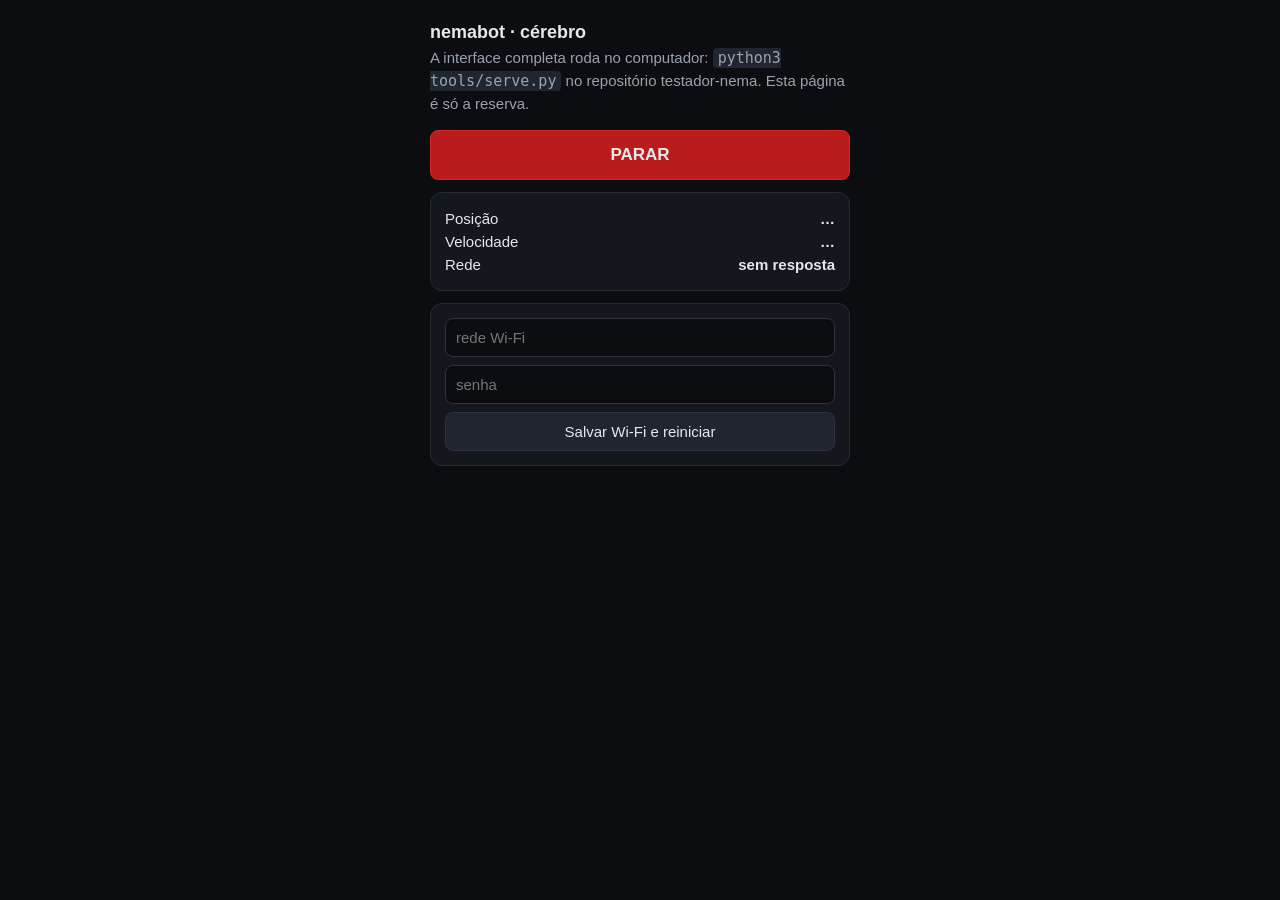
==== web/mini/index.html @ aef15b47 "Interface sai do ESP32: ele vira só o cérebro (API + WebSocket) - tools/serve.py serve a interface n" ====
<!doctype html><html lang="pt-BR"><head><meta charset="utf-8">
<meta name="viewport" content="width=device-width,initial-scale=1">
<title>nemabot · cérebro</title>
<style>
body{margin:0;background:#0b0d10;color:#e6e8eb;font:15px -apple-system,BlinkMacSystemFont,"Segoe UI",sans-serif}
main{max-width:420px;margin:0 auto;padding:22px 16px}
h1{font-size:18px;margin:0 0 4px}p{color:#9aa3ad;margin:0 0 16px;line-height:1.45}
.c{background:#14181d;border:1px solid #232a32;border-radius:12px;padding:14px;margin-bottom:12px}
.k{display:flex;justify-content:space-between;padding:3px 0}.k b{font-variant-numeric:tabular-nums}
button,input{font:inherit;border-radius:8px;border:1px solid #2c343d;padding:10px;width:100%;box-sizing:border-box}
input{background:#0b0d10;color:#e6e8eb;margin-bottom:8px}button{background:#1f2630;color:#e6e8eb;cursor:pointer}
#stop{background:#b91c1c;border-color:#dc2626;font-weight:700;font-size:17px;padding:14px}
code{background:#1f2630;padding:1px 5px;border-radius:4px}#m{min-height:1.2em;color:#fcd34d}
</style></head><body><main>
<h1>nemabot · cérebro</h1>
<p>A interface completa roda no computador: <code>python3 tools/serve.py</code> no repositório testador-nema. Esta página é só a reserva.</p>
<button id="stop">PARAR</button>
<div class="c" style="margin-top:12px">
<div class="k"><span>Posição</span><b id="pos">…</b></div>
<div class="k"><span>Velocidade</span><b id="rpm">…</b></div>
<div class="k"><span>Rede</span><b id="net">…</b></div>
</div>
<div class="c"><input id="ssid" placeholder="rede Wi-Fi" autocomplete="off"><input id="pass" type="password" placeholder="senha">
<button id="save">Salvar Wi-Fi e reiniciar</button></div>
<div id="m"></div>
</main><script>
const $=i=>document.getElementById(i),msg=t=>$('m').textContent=t;
$('stop').onclick=()=>fetch('/cmd?c=stop&v=0').then(r=>r.json()).then(j=>msg(j.ok?'Parando.':j.error),()=>msg('Sem resposta'));
$('save').onclick=()=>fetch('/wifi',{method:'POST',body:new URLSearchParams({ssid:$('ssid').value,pass:$('pass').value})})
  .then(r=>r.json()).then(j=>msg(j.ok?'Salvo. Reiniciando…':j.error),()=>msg('Sem resposta'));
let s=0,l=0;
(function tick(){fetch('/status?since='+s+'&lsince='+l).then(r=>r.json()).then(j=>{
  s=j.seq;l=j.logSeq;$('pos').textContent=j.pos.toFixed(2)+'°';$('rpm').textContent=j.rpm.toFixed(1)+' rpm'+(j.moving?' · movendo':'');
  $('net').textContent=(j.net==='sta'?j.ssid:'AP “nemabot”')+' · '+j.ip;},()=>$('net').textContent='sem resposta').finally(()=>setTimeout(tick,1000));})();
</script></body></html>
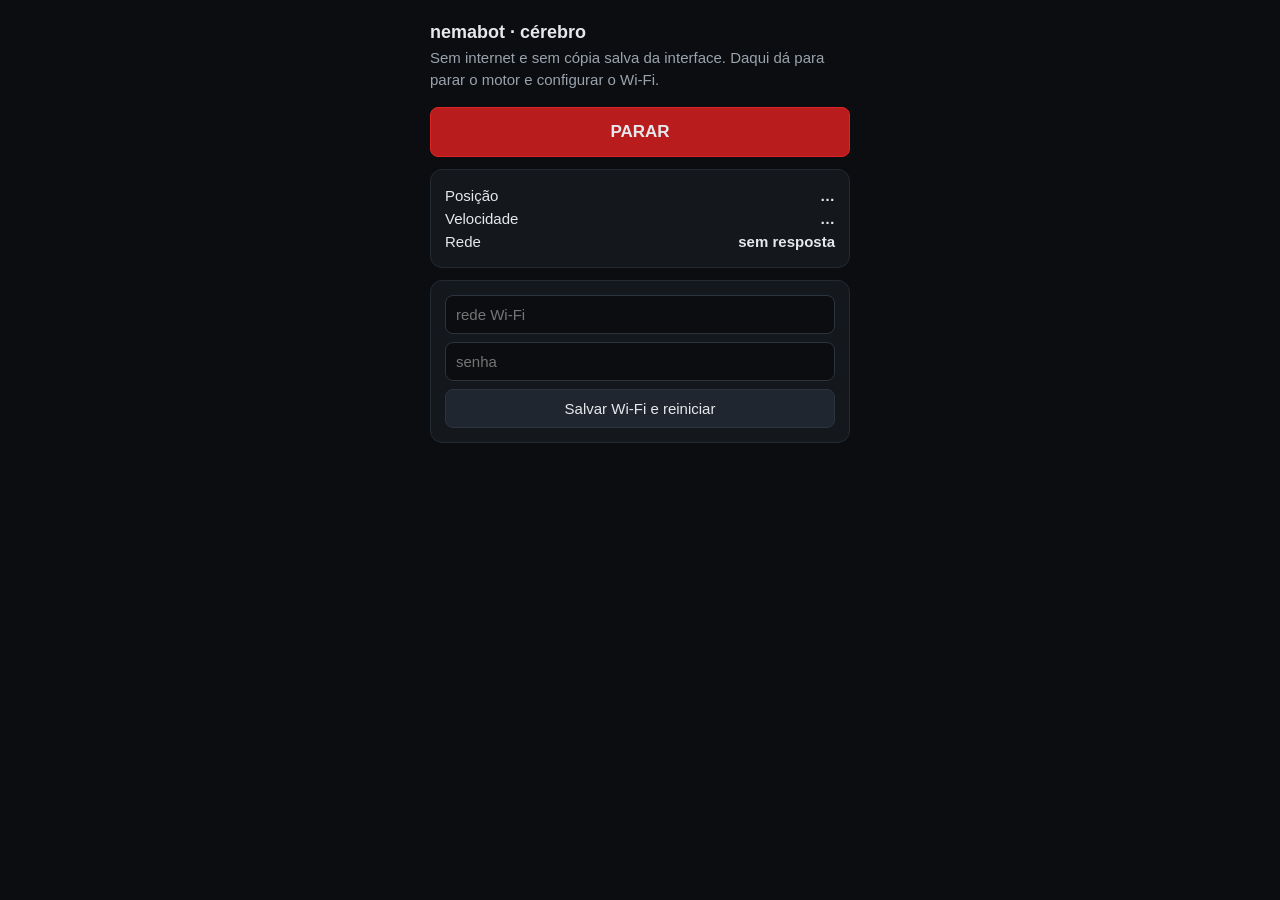
==== commit 4851eae7: "nemabot.local carrega a interface do GitHub - o ESP32 entrega um carregador (~2 KB) que baixa web/in" ====
--- a/web/mini/index.html
+++ b/web/mini/index.html
@@ -1,6 +1,6 @@
 <!doctype html><html lang="pt-BR"><head><meta charset="utf-8">
 <meta name="viewport" content="width=device-width,initial-scale=1">
-<title>nemabot · cérebro</title>
+<title>nemabot</title>
 <style>
 body{margin:0;background:#0b0d10;color:#e6e8eb;font:15px -apple-system,BlinkMacSystemFont,"Segoe UI",sans-serif}
 main{max-width:420px;margin:0 auto;padding:22px 16px}
@@ -10,10 +10,10 @@
 button,input{font:inherit;border-radius:8px;border:1px solid #2c343d;padding:10px;width:100%;box-sizing:border-box}
 input{background:#0b0d10;color:#e6e8eb;margin-bottom:8px}button{background:#1f2630;color:#e6e8eb;cursor:pointer}
 #stop{background:#b91c1c;border-color:#dc2626;font-weight:700;font-size:17px;padding:14px}
-code{background:#1f2630;padding:1px 5px;border-radius:4px}#m{min-height:1.2em;color:#fcd34d}
-</style></head><body><main>
+code{background:#1f2630;padding:1px 5px;border-radius:4px}#ld{color:#9aa3ad;text-align:center;margin-top:40vh}#m{min-height:1.2em;color:#fcd34d}
+</style></head><body><div id="ld">carregando o nemabot…</div><main id="res" hidden>
 <h1>nemabot · cérebro</h1>
-<p>A interface completa roda no computador: <code>python3 tools/serve.py</code> no repositório testador-nema. Esta página é só a reserva.</p>
+<p id="why">Carregando a interface…</p>
 <button id="stop">PARAR</button>
 <div class="c" style="margin-top:12px">
 <div class="k"><span>Posição</span><b id="pos">…</b></div>
@@ -24,6 +24,31 @@
 <button id="save">Salvar Wi-Fi e reiniciar</button></div>
 <div id="m"></div>
 </main><script>
+// Carregador: baixa a interface completa do GitHub e abre aqui mesmo (a origem continua sendo o ESP32).
+// Guarda a última cópia boa no navegador: sem internet (ex.: rede própria "nemabot"), usa ela.
+// Sem nenhuma das duas, ou com ?reserva no endereço, mostra esta página de reserva.
+const SRC='https://raw.githubusercontent.com/henriquecapanema/testador-nema/main/web/interface.html';
+const KEY='nemabot.interface';
+const open=h=>{document.open();document.write(h);document.close();};
+function reserva(why){
+  document.getElementById('ld').hidden=true;document.getElementById('res').hidden=false;
+  document.getElementById('why').textContent=why;startRes();
+}
+(async()=>{
+  if(location.search.includes('reserva'))return reserva('Página de reserva.');
+  let cache=null;try{cache=localStorage.getItem(KEY);}catch(e){}
+  try{
+    const ac=new AbortController(),to=setTimeout(()=>ac.abort(),5000);
+    const r=await fetch(SRC+'?t='+Date.now(),{cache:'no-store',signal:ac.signal});clearTimeout(to);
+    const h=await r.text();
+    if(!r.ok||!h.includes('</html>'))throw 0;
+    try{localStorage.setItem(KEY,h);}catch(e){}
+    return open(h);
+  }catch(e){}
+  if(cache)return open(cache);
+  reserva('Sem internet e sem cópia salva da interface. Daqui dá para parar o motor e configurar o Wi-Fi.');
+})();
+function startRes(){
 const $=i=>document.getElementById(i),msg=t=>$('m').textContent=t;
 $('stop').onclick=()=>fetch('/cmd?c=stop&v=0').then(r=>r.json()).then(j=>msg(j.ok?'Parando.':j.error),()=>msg('Sem resposta'));
 $('save').onclick=()=>fetch('/wifi',{method:'POST',body:new URLSearchParams({ssid:$('ssid').value,pass:$('pass').value})})
@@ -32,4 +57,5 @@
 (function tick(){fetch('/status?since='+s+'&lsince='+l).then(r=>r.json()).then(j=>{
   s=j.seq;l=j.logSeq;$('pos').textContent=j.pos.toFixed(2)+'°';$('rpm').textContent=j.rpm.toFixed(1)+' rpm'+(j.moving?' · movendo':'');
   $('net').textContent=(j.net==='sta'?j.ssid:'AP “nemabot”')+' · '+j.ip;},()=>$('net').textContent='sem resposta').finally(()=>setTimeout(tick,1000));})();
+}
 </script></body></html>
